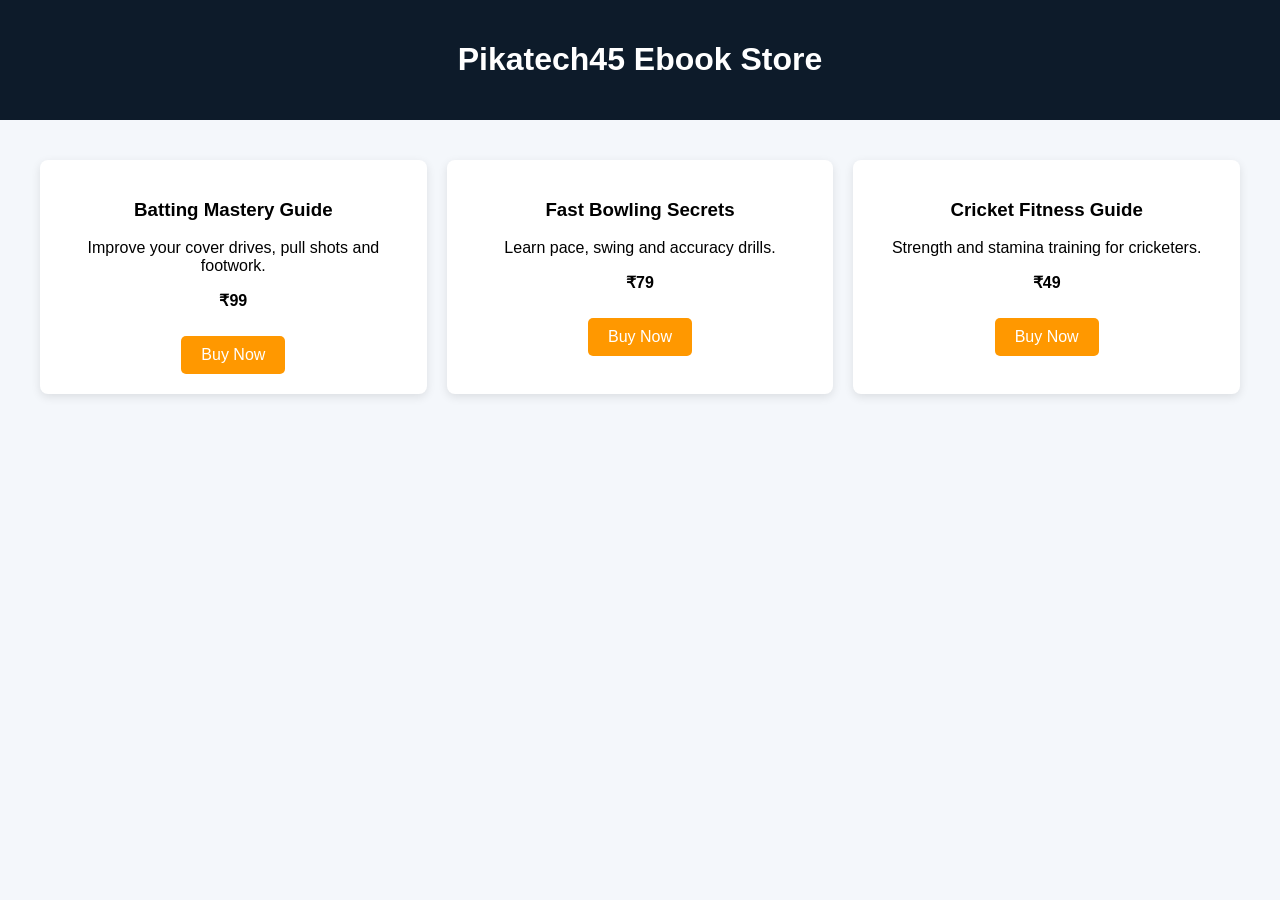
==== ebooks.html @ d2d2f0de "Create ebooks.html" ====
<!DOCTYPE html>
<html>
<head>
<title>Pikatech45 Ebooks</title>

<style>

body{
font-family:Arial;
background:#f4f7fb;
margin:0;
}

header{
background:#0d1b2a;
color:white;
padding:20px;
text-align:center;
}

.container{
display:grid;
grid-template-columns:repeat(auto-fit,minmax(250px,1fr));
gap:20px;
padding:40px;
}

.card{
background:white;
padding:20px;
border-radius:8px;
box-shadow:0 3px 10px rgba(0,0,0,0.1);
text-align:center;
}

.btn{
display:inline-block;
background:#ff9800;
color:white;
padding:10px 20px;
text-decoration:none;
border-radius:5px;
margin-top:10px;
}

</style>

</head>

<body>

<header>
<h1>Pikatech45 Ebook Store</h1>
</header>

<div class="container">

<div class="card">
<h3>Batting Mastery Guide</h3>
<p>Improve your cover drives, pull shots and footwork.</p>
<p><b>₹99</b></p>
<a href="ebook1.html" class="btn">Buy Now</a>
</div>

<div class="card">
<h3>Fast Bowling Secrets</h3>
<p>Learn pace, swing and accuracy drills.</p>
<p><b>₹79</b></p>
<a href="ebook2.html" class="btn">Buy Now</a>
</div>

<div class="card">
<h3>Cricket Fitness Guide</h3>
<p>Strength and stamina training for cricketers.</p>
<p><b>₹49</b></p>
<a href="#" class="btn">Buy Now</a>
</div>

</div>

</body>
</html>
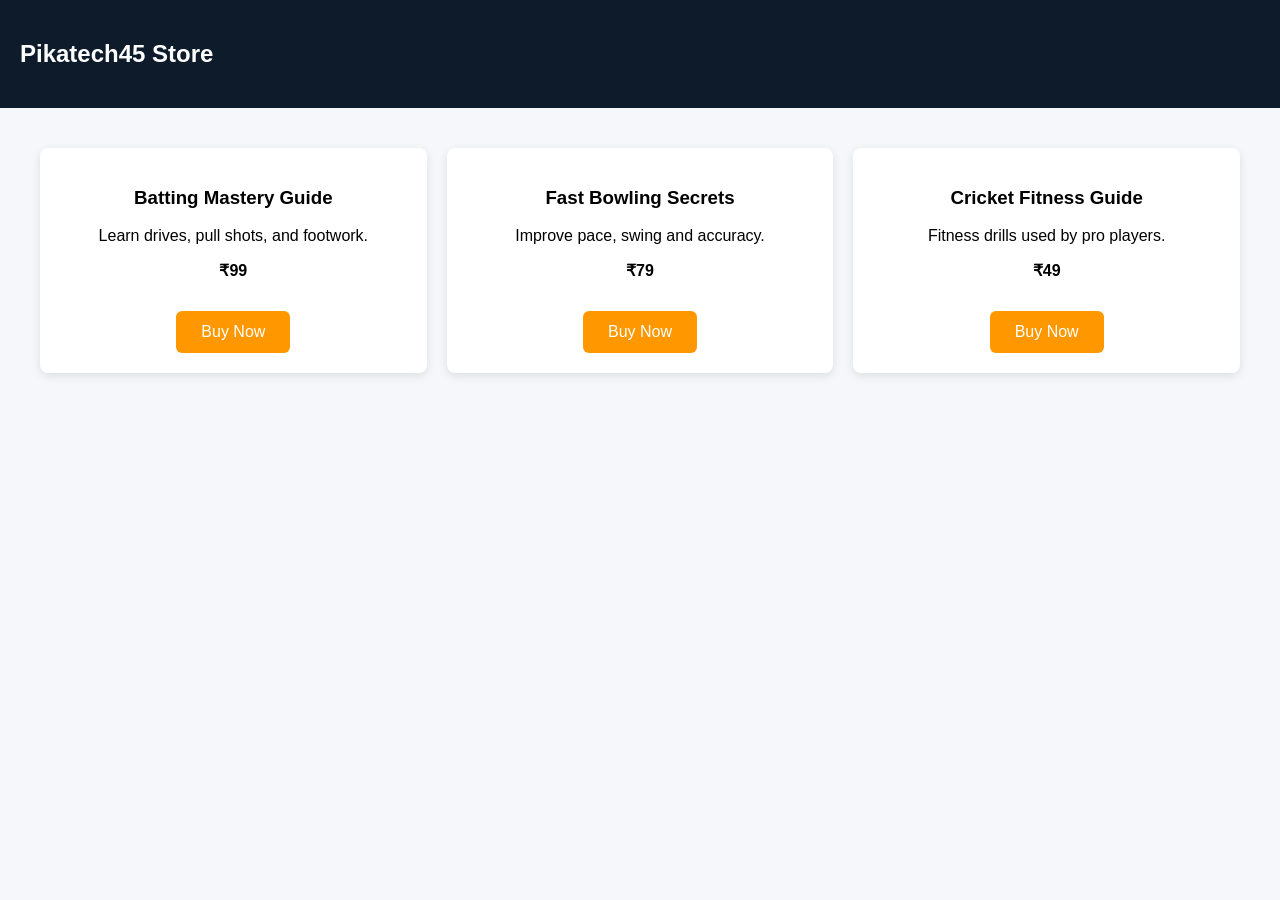
==== commit eb6f75de: "Update ebooks.html" ====
--- a/ebooks.html
+++ b/ebooks.html
@@ -1,79 +1,54 @@
 <!DOCTYPE html>
 <html>
 <head>
-<title>Pikatech45 Ebooks</title>
 
-<style>
-
-body{
-font-family:Arial;
-background:#f4f7fb;
-margin:0;
-}
-
-header{
-background:#0d1b2a;
-color:white;
-padding:20px;
-text-align:center;
-}
-
-.container{
-display:grid;
-grid-template-columns:repeat(auto-fit,minmax(250px,1fr));
-gap:20px;
-padding:40px;
-}
-
-.card{
-background:white;
-padding:20px;
-border-radius:8px;
-box-shadow:0 3px 10px rgba(0,0,0,0.1);
-text-align:center;
-}
-
-.btn{
-display:inline-block;
-background:#ff9800;
-color:white;
-padding:10px 20px;
-text-decoration:none;
-border-radius:5px;
-margin-top:10px;
-}
-
-</style>
+<title>Ebooks</title>
+<link rel="stylesheet" href="style.css">
 
 </head>
 
 <body>
 
 <header>
-<h1>Pikatech45 Ebook Store</h1>
+<h2>Pikatech45 Store</h2>
 </header>
 
 <div class="container">
 
 <div class="card">
+
 <h3>Batting Mastery Guide</h3>
-<p>Improve your cover drives, pull shots and footwork.</p>
+
+<p>Learn drives, pull shots, and footwork.</p>
+
 <p><b>₹99</b></p>
-<a href="ebook1.html" class="btn">Buy Now</a>
+
+<a href="https://rzp.io/l/batting99" class="btn">Buy Now</a>
+
 </div>
 
 <div class="card">
+
 <h3>Fast Bowling Secrets</h3>
-<p>Learn pace, swing and accuracy drills.</p>
+
+<p>Improve pace, swing and accuracy.</p>
+
 <p><b>₹79</b></p>
-<a href="ebook2.html" class="btn">Buy Now</a>
+
+<a href="https://rzp.io/l/bowling79" class="btn">Buy Now</a>
+
 </div>
 
 <div class="card">
+
 <h3>Cricket Fitness Guide</h3>
-<p>Strength and stamina training for cricketers.</p>
+
+<p>Fitness drills used by pro players.</p>
+
 <p><b>₹49</b></p>
-<a href="#" class="btn">Buy Now</a>
+
+<a href="https://rzp.io/l/fitness49" class="btn">Buy Now</a>
+
 </div>
 
 </div>
--- a/style.css
+++ b/style.css
@@ -0,0 +1,51 @@
+body{
+font-family:Arial, sans-serif;
+margin:0;
+background:#f5f7fb;
+}
+
+header{
+background:#0d1b2a;
+color:white;
+padding:20px;
+display:flex;
+justify-content:space-between;
+}
+
+nav a{
+color:white;
+margin-left:20px;
+text-decoration:none;
+}
+
+.hero{
+background:linear-gradient(120deg,#1b263b,#415a77);
+color:white;
+text-align:center;
+padding:80px 20px;
+}
+
+.btn{
+background:#ff9800;
+padding:12px 25px;
+color:white;
+text-decoration:none;
+border-radius:6px;
+display:inline-block;
+margin-top:15px;
+}
+
+.container{
+display:grid;
+grid-template-columns:repeat(auto-fit,minmax(250px,1fr));
+gap:20px;
+padding:40px;
+}
+
+.card{
+background:white;
+padding:20px;
+border-radius:8px;
+box-shadow:0 3px 10px rgba(0,0,0,0.1);
+text-align:center;
+}
